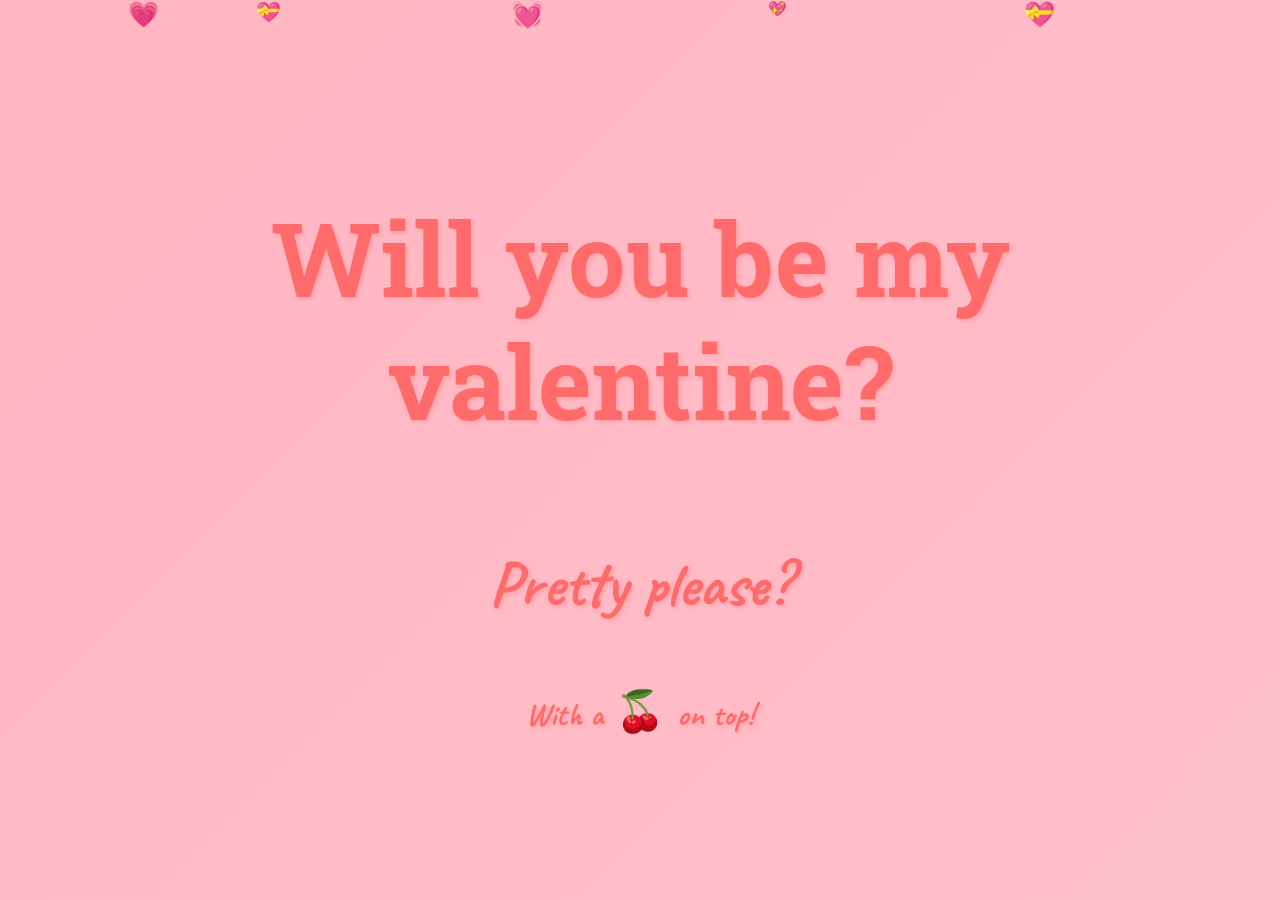
==== index.html @ a649a176 "first commit" ====
<!DOCTYPE html>
<html lang="en">
<head>
    <meta charset="UTF-8">
    <meta name="viewport" content="width=device-width, initial-scale=1.0">
    <title>Document</title>
    <link rel="stylesheet" href="style.css">
    <link href="https://fonts.googleapis.com/css2?family=Roboto+Slab:wght@100..900&display=swap" rel="stylesheet">
    <link href="https://fonts.googleapis.com/css2?family=Caveat:wght@400..700&family=Roboto+Slab:wght@100..900&display=swap" rel="stylesheet">
    <link href="https://fonts.googleapis.com/css2?family=Caveat:wght@400..700&family=Playfair+Display:ital,wght@0,400..900;1,400..900&family=Roboto+Slab:wght@100..900&display=swap" rel="stylesheet">
    <link rel="stylesheet" href="https://cdnjs.cloudflare.com/ajax/libs/animate.css/4.1.1/animate.min.css">
    <script src="script.js" defer></script>
</head>
<body>
    <div class="hearts-bg">
        <span>💗</span>
        <span>💓</span>
        <span>💝</span>
    </div>
    <h1 class="title">Will you be my valentine?</h1>
    <h3 class="subtitle">Pretty please?</h3>
    <div class="text-container">
        <h5 class="subsubtitle">With a</h5>
        <span class="heart">🍒</span>
        <h5 class="subsubtitle">on top!</h5>
    </div>
</body>
</html>
---- style.css ----
body {
    background: linear-gradient(135deg, #ffb6c1 0%, #ffc0cb 100%);
    min-height: 100vh;
    display: flex;
    flex-direction: column;
    align-items: center;
    justify-content: center;
    margin: 0;
    padding: 2rem;
}

.title {
    font-family: 'Roboto Slab', serif;
    text-align: center;
    color: #ff6b6b;
    font-size: clamp(3rem, 8vw, 8rem);  /* Responsive font size */
    opacity: 0;
    animation: titleAnimation 1.5s ease forwards;
    margin-top: 2rem;
    max-width: 90vw;  /* Prevent horizontal overflow */
    line-height: 1.2;  /* Better line height for readability */
}

.subtitle {
    font-family: 'Caveat', cursive;
    text-align: center;
    color: #ff6b6b;
    font-size: clamp(2rem, 5vw, 5rem);  /* Responsive font size */
    opacity: 0;
    animation: subtitleAnimation 1.5s ease forwards;
    margin-top: 2rem;
    animation-delay: 1.5s;
}

.text-container {
    text-align: center;
    white-space: nowrap;  /* Keeps elements on same line */
}

.subsubtitle {
    font-family: 'Caveat', cursive;
    color: #ff6b6b;
    font-size: 2rem;
    opacity: 0;
    animation: subsubtitleAnimation 1.5s ease forwards;
    animation-delay: 3s;
    display: inline-block;  /* Allow elements to sit side by side */
    margin: 0 0.5rem;  /* Add some spacing */
}

.heart {
    display: inline-block;
    font-size: 2.5rem;
    opacity: 0;  /* Start invisible */
    position: relative;
    animation: cherryDrop 1s cubic-bezier(0.68, -0.55, 0.265, 1.55) forwards,
              float 2s ease-in-out infinite;
    animation-delay: 4.5s, 5.5s;
}

@keyframes titleAnimation {
    0% {
        opacity: 0;
        transform: translateY(50vh);
    }
    100% {
        opacity: 1;
        transform: translateY(0);
    }
}

@keyframes subtitleAnimation {
    0% {
        opacity: 0;
        transform: translateX(50vw);
    }
    100% {
        opacity: 1;
        transform: translateX(0);
    }
}

@keyframes subsubtitleAnimation {
    0% {
        opacity: 0;
        transform: translateX(-50vw);
    }
    100% {
        opacity: 1;
        transform: translateX(0);
    }
}

@keyframes cherryDrop {
    0% {
        opacity: 0;  /* Start invisible */
        transform: translateY(-1000px) rotate(0deg);
    }
    0.1% {
        opacity: 1;
    }
    70% {
        transform: translateY(50px) rotate(360deg);
    }
    85% {
        transform: translateY(-30px) rotate(360deg);
    }
    100% {
        opacity: 1;
        transform: translateY(0) rotate(360deg);
    }
}

@keyframes float {
    0%, 100% {
        transform: translateY(0);
    }
    50% {
        transform: translateY(-10px);
    }
}

.button {
    display: inline-block;
    padding: 1rem 3rem;
    font-family: 'Caveat', cursive;
    font-size: 2rem;
    color: white;
    background: #ff6b6b;
    border-radius: 50px;
    text-decoration: none;
    margin-top: 3rem;
    opacity: 0;
    animation: buttonPop 0.5s ease forwards;
    animation-delay: 5.5s;
    box-shadow: 0 5px 15px rgba(255, 107, 107, 0.4);
    transition: transform 0.2s, box-shadow 0.2s;
}

.button:hover {
    transform: translateY(-3px);
    box-shadow: 0 8px 20px rgba(255, 107, 107, 0.6);
}

@keyframes buttonPop {
    0% {
        opacity: 0;
        transform: scale(0);
    }
    70% {
        transform: scale(1.1);
    }
    100% {
        opacity: 1;
        transform: scale(1);
    }
}

/* Add some sparkle effects */
.title, .subtitle, .subsubtitle {
    text-shadow: 2px 2px 4px rgba(255, 107, 107, 0.3);
}

/* Add floating hearts in the background */
.hearts-bg {
    position: fixed;
    top: 0;
    left: 0;
    width: 100%;
    height: 100%;
    pointer-events: none;
    z-index: -1;
    overflow: hidden;
}

.hearts-bg::before,
.hearts-bg::after {
    content: '💝';
    position: absolute;
    animation: hearts1 15s linear infinite;
    font-size: 20px;
    left: 20%;
}

.hearts-bg::after {
    content: '💖';
    animation: hearts2 20s linear infinite;
    font-size: 15px;
    left: 60%;
}

/* Add more hearts using pseudo elements on child spans */
.hearts-bg span {
    position: absolute;
    font-size: 25px;
}

.hearts-bg span:nth-child(1) {
    content: '💗';
    left: 10%;
    animation: hearts1 18s linear infinite;
    animation-delay: -5s;
}

.hearts-bg span:nth-child(2) {
    content: '💓';
    left: 40%;
    animation: hearts2 25s linear infinite;
    animation-delay: -8s;
}

.hearts-bg span:nth-child(3) {
    content: '💝';
    left: 80%;
    animation: hearts1 20s linear infinite;
    animation-delay: -12s;
}

@keyframes hearts1 {
    0% {
        transform: translateY(-20px) rotate(0deg);
        opacity: 0;
    }
    50% {
        opacity: 0.5;
    }
    100% {
        transform: translateY(100vh) rotate(360deg);
        opacity: 0;
    }
}

@keyframes hearts2 {
    0% {
        transform: translateY(-20px) rotate(0deg);
        opacity: 0;
    }
    50% {
        opacity: 0.3;
    }
    100% {
        transform: translateY(100vh) rotate(-360deg);
        opacity: 0;
    }
}

.poem-container {
    display: flex;
    justify-content: center;
    align-items: center;
    min-height: 100vh;
    padding: 20px;
}

.poem-wrapper {
    display: flex;
    flex-direction: column;
    align-items: center;
    gap: 2rem;
}

.love-header {
    font-family: 'Dancing Script', cursive;
    font-size: 3.5rem;
    color: #ff6b6b;
    margin: 0;
    text-shadow: 2px 2px 4px rgba(255, 107, 107, 0.3);
    animation: fadeInDown 1.5s ease-out;
}

@keyframes fadeInDown {
    from {
        opacity: 0;
        transform: translateY(-30px);
    }
    to {
        opacity: 1;
        transform: translateY(0);
    }
}

.poem-content {
    max-width: 600px;
    font-family: 'Georgia', serif;
    font-size: 18px;
    line-height: 1.6;
    color: #333;
    text-align: center;
    padding: 40px;
    background: transparent;
    border: double 6px #ff6b6b;
}

/* Create animated squiggly border */
.poem-content::before,
.poem-content::after {
    content: '';
    position: absolute;
    left: 0;
    right: 0;
    clip-path: url(#wave);
    background: #ff6b6b;
    height: 3px;
}

.poem-content::before {
    top: 0;
    animation: waveTop 2s infinite linear;
}

.poem-content::after {
    bottom: 0;
    animation: waveBottom 2s infinite linear;
}

/* Add left and right borders */
.poem-content {
    border-left: 3px solid #ff6b6b;
    border-right: 3px solid #ff6b6b;
}

@keyframes waveTop {
    0% {
        transform: translateX(0);
    }
    100% {
        transform: translateX(-100%);
    }
}

@keyframes waveBottom {
    0% {
        transform: translateX(-100%);
    }
    100% {
        transform: translateX(0);
    }
}

/* Reset default body margin */
body {
    margin: 0;
    padding: 0;
}

.cupid-hearts {
    position: fixed;
    width: 100%;
    height: 100%;
    pointer-events: none;
    z-index: 1;
}

.cupid-hearts span {
    position: absolute;
    font-size: 24px;
    opacity: 0;
    animation: cupidFloat 10s linear infinite;
}

.cupid-hearts span:nth-child(1) {
    left: 10%;
    animation-delay: 0s;
}

.cupid-hearts span:nth-child(2) {
    left: 30%;
    animation-delay: 2s;
}

.cupid-hearts span:nth-child(3) {
    left: 50%;
    animation-delay: 4s;
}

.cupid-hearts span:nth-child(4) {
    left: 70%;
    animation-delay: 6s;
}

.cupid-hearts span:nth-child(5) {
    left: 90%;
    animation-delay: 8s;
}

@keyframes cupidFloat {
    0% {
        transform: translate(0, 100vh) rotate(0deg);
        opacity: 0;
    }
    10% {
        opacity: 0.6;
    }
    25% {
        transform: translate(-50px, 75vh) rotate(-45deg);
    }
    50% {
        transform: translate(50px, 50vh) rotate(45deg);
    }
    75% {
        transform: translate(-50px, 25vh) rotate(-45deg);
    }
    90% {
        opacity: 0.6;
    }
    100% {
        transform: translate(0, 0) rotate(0deg);
        opacity: 0;
    }
}

.memory-image {
    margin: 20px auto;
    max-width: 80%;
    transition: opacity 0.5s;
    height: 400px;  /* Increased from 300px */
    width: 700px;  /* Increased from 500px */
    display: flex;
    justify-content: center;
    align-items: center;
    overflow: hidden;
}

.memory-image img {
    max-height: 400px;  /* Increased from 300px */
    max-width: 700px;  /* Increased from 500px */
    width: auto;
    height: auto;
    border-radius: 10px;
    box-shadow: 0 4px 8px rgba(0, 0, 0, 0.1);
    object-fit: contain;
}

/* Updated text styling with smaller width */
.message {
    font-family: 'Quicksand', sans-serif;
    font-size: 1.5rem;
    font-weight: 500;
    color: #ff6b6b;
    text-align: center;
    margin: 20px 0;
    padding: 0 20px;
    line-height: 1.5;
    max-width: 600px;  /* Limit text width for better readability */
    width: 100%;       /* Make it responsive */
}

/* Updated button styling */
.btn {
    display: inline-block;
    padding: 1rem 3rem;
    font-family: 'Caveat', cursive;
    font-size: 2rem;
    color: white;
    background: #ff6b6b;
    border: none;
    border-radius: 50px;
    cursor: pointer;
    margin-top: 2rem;
    margin-right: 10px;  /* Add right margin for spacing between buttons */
    margin-left: 10px;   /* Add left margin for spacing between buttons */
    box-shadow: 0 5px 15px rgba(255, 107, 107, 0.4);
    transition: transform 0.2s, box-shadow 0.2s;
}

.btn:hover {
    transform: translateY(-3px);
    box-shadow: 0 8px 20px rgba(255, 107, 107, 0.6);
}

.btn:active {
    transform: translateY(-1px);
    box-shadow: 0 4px 12px rgba(255, 107, 107, 0.4);
}

/* Keep the container centered with smaller max-width */
.container {
    display: flex;
    flex-direction: column;
    align-items: center;
    width: 100%;
    max-width: 800px;  /* Limit overall container width */
    margin: 0 auto;    /* Center the container */
}

/* Style the header */
.container h1 {
    font-family: 'Dancing Script', cursive;
    font-size: 3.5rem;
    color: #ff6b6b;
    text-align: center;
    margin: 2rem 0;
    text-shadow: 2px 2px 4px rgba(255, 107, 107, 0.3);
}

.photo-number {
    font-family: 'Quicksand', sans-serif;
    font-size: 1rem;
    color: #ff6b6b;
    text-align: center;
    margin-bottom: 10px;
}
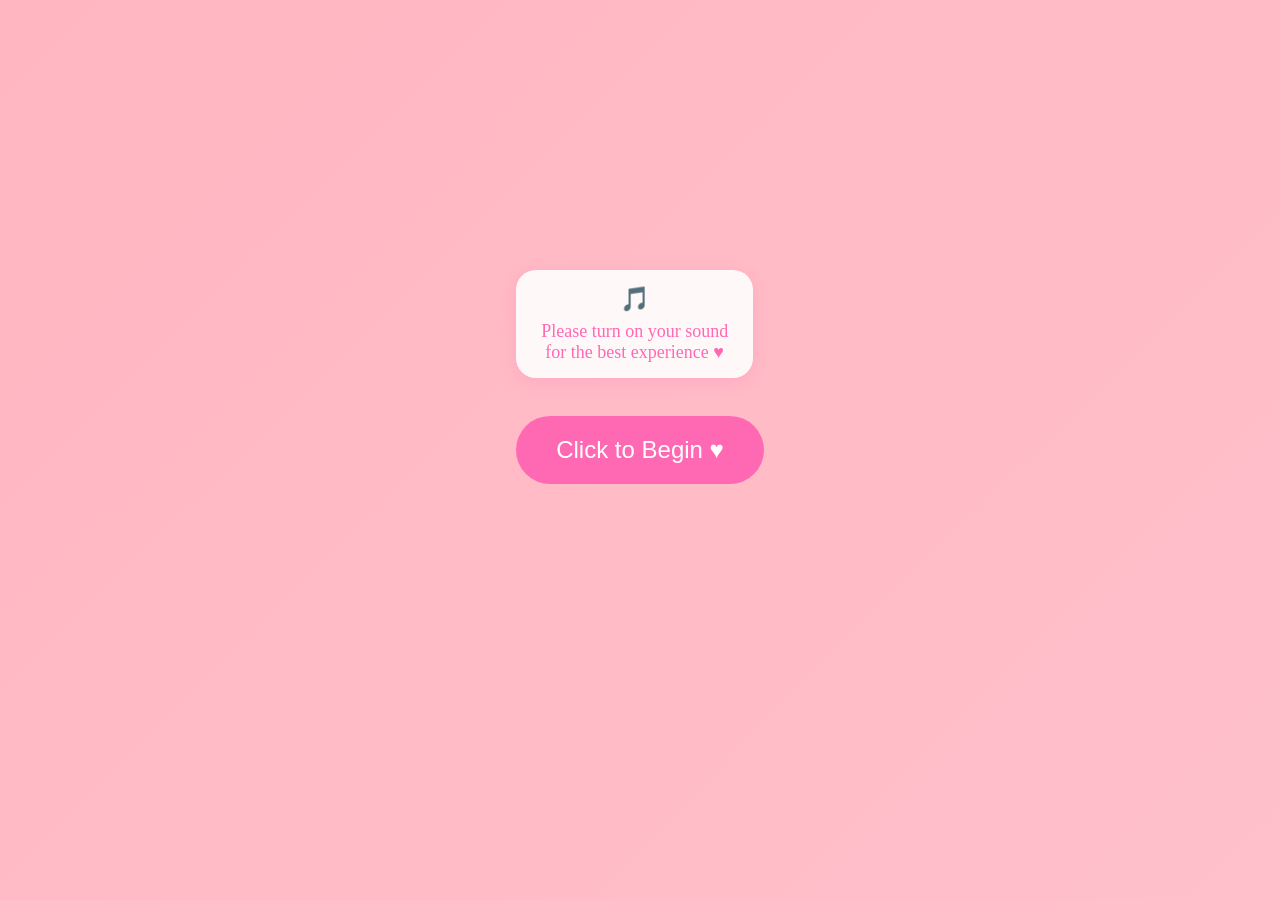
==== commit aac037f0: "add index" ====
--- a/index.html
+++ b/index.html
@@ -3,26 +3,72 @@
 <head>
     <meta charset="UTF-8">
     <meta name="viewport" content="width=device-width, initial-scale=1.0">
-    <title>Document</title>
+    <title>Click to Begin</title>
+    <style>
+        body {
+            display: flex;
+            justify-content: center;
+            align-items: center;
+            min-height: 100vh;
+            margin: 0;
+            background-color: #f0f0f0;
+        }
+        .play-button {
+            padding: 20px 40px;
+            font-size: 24px;
+            cursor: pointer;
+            background-color: #ff69b4;
+            border: none;
+            border-radius: 50px;
+            color: white;
+            transition: transform 0.3s ease;
+        }
+        .play-button:hover {
+            transform: scale(1.1);
+        }
+        .sound-disclaimer {
+            position: absolute;
+            top: 30%;
+            text-align: center;
+            font-size: 18px;
+            color: #ff69b4;
+            animation: float 2s ease-in-out infinite;
+            background-color: rgba(255, 255, 255, 0.9);
+            padding: 15px 25px;
+            border-radius: 20px;
+            box-shadow: 0 4px 15px rgba(255, 105, 180, 0.2);
+        }
+        @keyframes float {
+            0% {
+                transform: translateY(0px);
+            }
+            50% {
+                transform: translateY(-10px);
+            }
+            100% {
+                transform: translateY(0px);
+            }
+        }
+        .sound-icon {
+            font-size: 24px;
+            margin-bottom: 8px;
+            display: block;
+        }
+    </style>
+    <!-- Include any styles from why-i-love-you.html -->
     <link rel="stylesheet" href="style.css">
-    <link href="https://fonts.googleapis.com/css2?family=Roboto+Slab:wght@100..900&display=swap" rel="stylesheet">
-    <link href="https://fonts.googleapis.com/css2?family=Caveat:wght@400..700&family=Roboto+Slab:wght@100..900&display=swap" rel="stylesheet">
-    <link href="https://fonts.googleapis.com/css2?family=Caveat:wght@400..700&family=Playfair+Display:ital,wght@0,400..900;1,400..900&family=Roboto+Slab:wght@100..900&display=swap" rel="stylesheet">
-    <link rel="stylesheet" href="https://cdnjs.cloudflare.com/ajax/libs/animate.css/4.1.1/animate.min.css">
-    <script src="script.js" defer></script>
 </head>
 <body>
-    <div class="hearts-bg">
-        <span>💗</span>
-        <span>💓</span>
-        <span>💝</span>
+    <div id="content">
+        <div class="sound-disclaimer">
+            <span class="sound-icon">🎵</span>
+            Please turn on your sound<br>
+            for the best experience ♥
+        </div>
+        <button class="play-button" id="startButton">Click to Begin ♥</button>
     </div>
-    <h1 class="title">Will you be my valentine?</h1>
-    <h3 class="subtitle">Pretty please?</h3>
-    <div class="text-container">
-        <h5 class="subsubtitle">With a</h5>
-        <span class="heart">🍒</span>
-        <h5 class="subsubtitle">on top!</h5>
-    </div>
+    <audio id="backgroundMusic" src="assets/billie.mp3"></audio>
+
+    <script src="start-script.js"></script>
 </body>
-</html>+</html>
